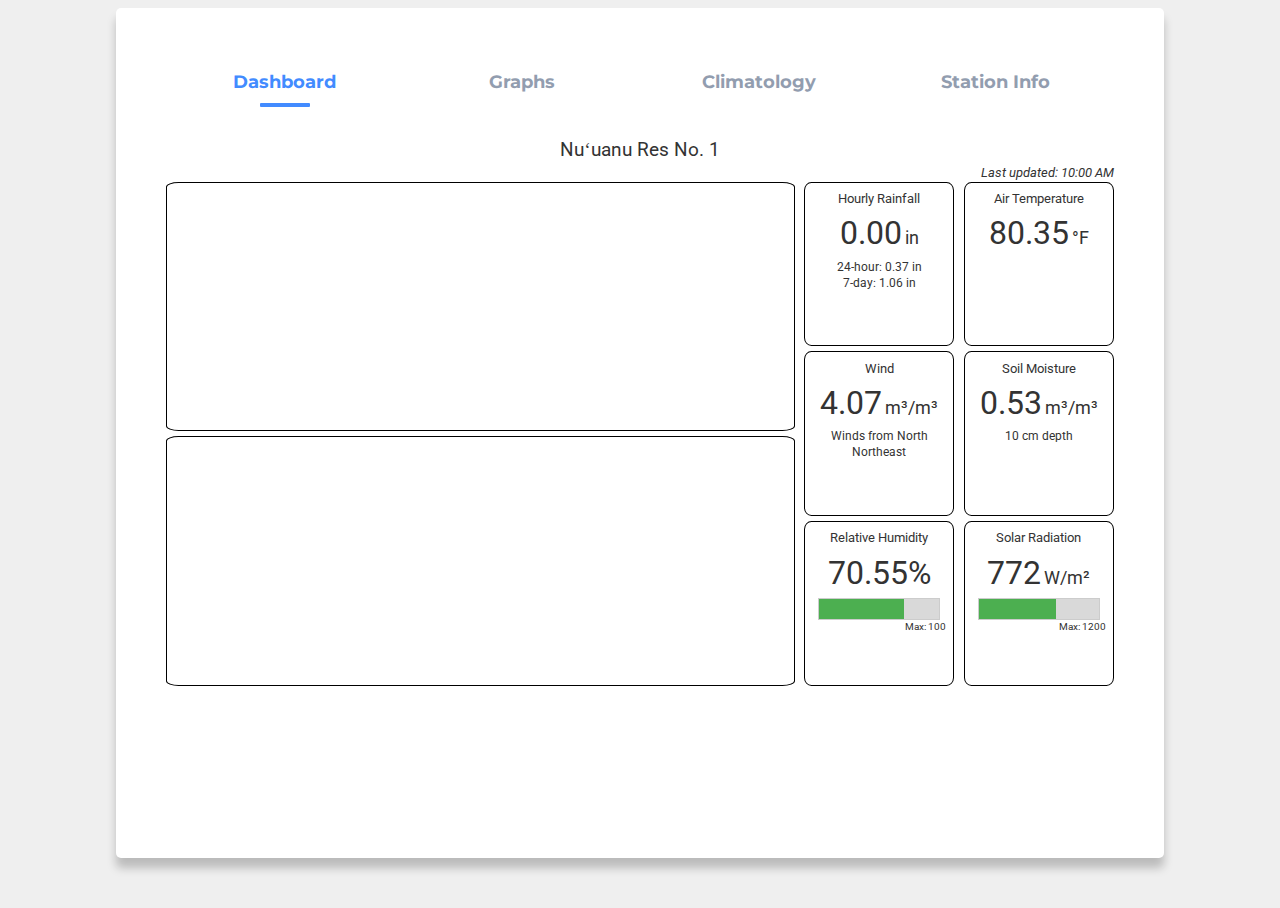
==== station.html @ 0e1d6dc5 "Update 10.18.24" ====
<header>
    <link rel="stylesheet" type="text/css" href="tabs.css">
    <link rel="stylesheet" type="text/css" href="dashboard.css">
    <link rel="stylesheet" type="text/css" href="station_info.css">
    
    <script src="https://code.highcharts.com/highcharts.js"></script>
    <script src="https://code.jquery.com/jquery-3.6.0.min.js"></script>
    <script src="https://cdnjs.cloudflare.com/ajax/libs/PapaParse/5.3.0/papaparse.min.js"></script>
    <link rel="preconnect" href="https://fonts.googleapis.com">
    <link rel="preconnect" href="https://fonts.gstatic.com" crossorigin>
    <link rel="stylesheet" href="https://unpkg.com/leaflet@1.7.1/dist/leaflet.css" />
    <script src="https://unpkg.com/leaflet@1.7.1/dist/leaflet.js"></script>
    
    <link
        href="https://fonts.googleapis.com/css2?family=Roboto:ital,wght@0,100;0,300;0,400;0,500;0,700;0,900;1,100;1,300;1,400;1,500;1,700;1,900&display=swap"
        rel="stylesheet">
</header>

<body>
    <div class="tabs">
        <input type="radio" id="tab1" name="tab-control" checked>
        <input type="radio" id="tab2" name="tab-control">
        <input type="radio" id="tab3" name="tab-control">
        <input type="radio" id="tab4" name="tab-control">
        <ul>
            <li title="Dashboard"><label for="tab1" role="button">
                    <br><span>Dashboard</span></label></li>
            <li title="Graphs"><label for="tab2" role="button">
                    <br><span>Graphs</span></label></li>
            <li title="Climatology"><label for="tab3" role="button">
                    <br><span>Climatology</span></label></li>
            <li title="StationInfo"><label for="tab4" role="button">
                    <br><span>Station Info</span></label></li>
        </ul>

        <div class="slider">
            <div class="indicator"></div>
        </div>
        <div class="content">
            <section>
                <div class="station-name">Nu&#699;uanu Res No. 1</div>
                <p style="text-align: right;font-style: italic;"> Last updated: 10:00 AM</p>
                <div class="parent">
                    <div class="div1">
                        <p class="dashboard-title">Hourly Rainfall</p>
                        <div class="value">
                            <p id="rain1h"></p>&nbsp;
                            <p>in</p>
                        </div>
                        <div class="subvalue">
                            <p>24-hour: </p>&nbsp;
                            <p id="rain24h"></p>&nbsp;
                            <p>in</p>
                        </div>
                        <div class="subvalue">
                            <p>7-day:</p>&nbsp;
                            <p id="rain7d"></p>&nbsp;
                            <p>in</p>
                        </div>
                    </div>
                    <div class="div2">
                        <p class="dashboard-title">Air Temperature</p>
                        <div class="value">
                            <p id="airTemp"></p>&nbsp;
                            <p>&deg;F</p>
                        </div>
                    </div>
                    <div class="div3">
                        <p class="dashboard-title">Wind</p>
                        <div class="value">
                            <p id="wind"></p>&nbsp;
                            <p> m&sup3/m&sup3</p>
                        </div>
                        <div class="subvalue">
                            <p id="windDir" style="text-align: center;"></p>
                        </div>
                        <!-- <div class="value">
                            <p id="wind"></p>&nbsp;
                            <p>mph</p>
                        </div>
                        <div class="subvalue">
                            <div id="windDir"></div>
                        </div> -->
                    </div>
                    <div class="div4">
                        <p class="dashboard-title">Soil Moisture</p>
                        <div class="value">
                            <p id="sm"></p>&nbsp;
                            <p> m&sup3/m&sup3</p>
                        </div>
                        <div class="subvalue">
                            <p>10 cm depth</p>
                        </div>
                    </div>
                    <div class="div5">
                        <p class="dashboard-title">Relative Humidity</p>
                        <div class="value">
                            <p id="humidity"></p>
                        </div>
                        <div class="progress-container">
                            <div class="progress-bar" id="humProgressBar"></div>
                        </div>
                        <p class="progress-bar-max">Max: 100</p>
                    </div>
                    <div class="div6">
                        <p class="dashboard-title">Solar Radiation</p>
                        <div class="value">
                            <p id="rad"></p>&nbsp;
                            <p> W/m&sup2</p>
                        </div>
                        <div class="progress-container">
                            <div class="progress-bar" id="solarProgressBar"></div>
                        </div>
                        <p class="progress-bar-max">Max: 1200</p>
                    </div>
                    <div class="div7">
                        <div id="container24h"></div>
                    </div>
                    <div class="div8">
                        <div id="container7days"></div>
                    </div>
                </div>



            </section>
            <section>
                <label for="timeRange">Time Range:</label>
                <select id="timeRange">
                    <option value="24h">Last 24 Hours</option>
                    <option value="7d">Last 7 Days</option>
                </select>

                <label for="variable">Variable:</label>
                <select id="variable">
                    <option value="temp">Temperature</option>
                    <option value="rf">Rainfall</option>
                    <option value="rf+t">Rainfall + Temperature</option>
                    <option value="rh">Relative Humidity</option>
                    <option value="sm">Soil Moisture</option>
                </select>

                <label for="unit">Unit:</label>
                <select id="unit">
                    <option value="english">English</option>
                    <option value="metric">Metric</option>
                </select>

                <button onclick="updateChart()">Update Chart</button>
                  <div id="container"></div>
  
            </section>
            <section>
                <h2>Climatology</h2>
                <select id="unitDropdown">
                    <option value="english" selected>English</option>
                    <option value="metric">Metric</option>
                </select>
                <div id="climatology"></div>

            </section>
            <section>
                <div class="station-name">Nu&#699;uanu Res No. 1</div>
                <br>
                <div class="container">
                    <div class="left">
                        <div id="map" style="width: 90%; height: 100%; margin-left: auto; margin-right: auto;"></div>
                    </div>
                    <div class="right">
                        <div class="station-parent">
                            <div class="station-div1">
                                <p>Elevation</p>
                                <p>384 ft.</p>
                            </div>
                            <div class="station-div2">
                                <p>Lat/Lon</p>
                                <p>21.33910/-157.83690</p>
                            </div>
                            <div class="station-div3">
                                <p>Start Observation Date</p>
                                <p></p>
                            </div>
                            <div class="station-div4">
                                <p>Station Status</p>
                                <p>Active</p>
                            </div>
                        </div>
                        <img style="width: 70%;display: block;
                        margin-left: auto;
                        margin-right: auto;" src="https://www.hawaii.edu/climate-data-portal/wp-content/uploads/2023/06/Nu%CA%BBuanu-Res.-No.-1-scaled.jpeg">
                    </div>
                </div>
            </section>
        </div>
    </div>
    <script>
        const queryString = window.location.search;

        const urlParams = new URLSearchParams(queryString);

        const id = urlParams.get('id');
    </script>
    
    <script src="dashboard.js"> </script>
    <script src="dashboard-charts.js"></script>
    <script src="graph.js"> </script>
    <script src="climate.js"> </script>
    <script src="station_info_map.js"></script>
    

</body>
---- tabs.css ----
@import "https://fonts.googleapis.com/css?family=Montserrat:400,700|Raleway:300,400";
/* colors */
/* tab setting */
/* breakpoints */
/* selectors relative to radio inputs */
html {
  width: 100%;
  height: 100%;
}

body {
  background: #efefef;
  color: #333;
  font-family: "Roboto";
  font-size: 1vw;
  height: 100%;
}
body h1 {
  text-align: center;
  color: #428bff;
  font-weight: 300;
  padding: 40px 0 20px 0;
  margin: 0;
}

.tabs {
  left: 50%;
  transform: translateX(-50%);
  position: relative;
  background: white;
  padding: 50px;
  padding-bottom: 80px;
  width: 75%;
  height: 80%;
  box-shadow: 0 10px 10px rgba(0, 0, 0, 0.22);
  border-radius: 5px;
  min-width: 240px;
}
.tabs input[name=tab-control] {
  display: none;
}
.tabs .content section h2,
.tabs ul li label {
  font-family: "Montserrat";
  font-weight: bold;
  font-size: 18px;
  color: #428bff;
}
.tabs ul {
  list-style-type: none;
  padding-left: 0;
  display: flex;
  flex-direction: row;
  margin-bottom: 10px;
  justify-content: space-between;
  align-items: flex-end;
  flex-wrap: wrap;
}
.tabs ul li {
  box-sizing: border-box;
  flex: 1;
  width: 25%;
  padding: 0 10px;
  text-align: center;
}
.tabs ul li label {
  transition: all 0.3s ease-in-out;
  color: #929daf;
  padding: 5px auto;
  overflow: hidden;
  text-overflow: ellipsis;
  display: block;
  cursor: pointer;
  transition: all 0.2s ease-in-out;
  white-space: nowrap;
  -webkit-touch-callout: none;
  -webkit-user-select: none;
  -moz-user-select: none;
  -ms-user-select: none;
  user-select: none;
}
.tabs ul li label br {
  display: none;
}
.tabs ul li label svg {
  fill: #929daf;
  height: 1.2em;
  vertical-align: bottom;
  margin-right: 0.2em;
  transition: all 0.2s ease-in-out;
}
.tabs ul li label:hover, .tabs ul li label:focus, .tabs ul li label:active {
  outline: 0;
  color: #bec5cf;
}
.tabs ul li label:hover svg, .tabs ul li label:focus svg, .tabs ul li label:active svg {
  fill: #bec5cf;
}
.tabs .slider {
  position: relative;
  width: 25%;
  transition: all 0.33s cubic-bezier(0.38, 0.8, 0.32, 1.07);
}
.tabs .slider .indicator {
  position: relative;
  width: 50px;
  max-width: 100%;
  margin: 0 auto;
  height: 4px;
  background: #428bff;
  border-radius: 1px;
}
.tabs .content {
  margin-top: 30px;
}
.tabs .content section {
  display: none;
  -webkit-animation-name: content;
          animation-name: content;
  -webkit-animation-direction: normal;
          animation-direction: normal;
  -webkit-animation-duration: 0.3s;
          animation-duration: 0.3s;
  -webkit-animation-timing-function: ease-in-out;
          animation-timing-function: ease-in-out;
  -webkit-animation-iteration-count: 1;
          animation-iteration-count: 1;
  line-height: 1.4;
}
.tabs .content section h2 {
  color: #428bff;
  display: none;
}
.tabs .content section h2::after {
  content: "";
  position: relative;
  display: block;
  width: 30px;
  height: 3px;
  background: #428bff;
  margin-top: 5px;
  left: 1px;
}
.tabs input[name=tab-control]:nth-of-type(1):checked ~ ul > li:nth-child(1) > label {
  cursor: default;
  color: #428bff;
}
.tabs input[name=tab-control]:nth-of-type(1):checked ~ ul > li:nth-child(1) > label svg {
  fill: #428bff;
}
@media (max-width: 600px) {
  .tabs input[name=tab-control]:nth-of-type(1):checked ~ ul > li:nth-child(1) > label {
    background: rgba(0, 0, 0, 0.08);
  }
}
.tabs input[name=tab-control]:nth-of-type(1):checked ~ .slider {
  transform: translateX(0%);
}
.tabs input[name=tab-control]:nth-of-type(1):checked ~ .content > section:nth-child(1) {
  display: block;
}
.tabs input[name=tab-control]:nth-of-type(2):checked ~ ul > li:nth-child(2) > label {
  cursor: default;
  color: #428bff;
}
.tabs input[name=tab-control]:nth-of-type(2):checked ~ ul > li:nth-child(2) > label svg {
  fill: #428bff;
}
@media (max-width: 600px) {
  .tabs input[name=tab-control]:nth-of-type(2):checked ~ ul > li:nth-child(2) > label {
    background: rgba(0, 0, 0, 0.08);
  }
}
.tabs input[name=tab-control]:nth-of-type(2):checked ~ .slider {
  transform: translateX(100%);
}
.tabs input[name=tab-control]:nth-of-type(2):checked ~ .content > section:nth-child(2) {
  display: block;
}
.tabs input[name=tab-control]:nth-of-type(3):checked ~ ul > li:nth-child(3) > label {
  cursor: default;
  color: #428bff;
}
.tabs input[name=tab-control]:nth-of-type(3):checked ~ ul > li:nth-child(3) > label svg {
  fill: #428bff;
}
@media (max-width: 600px) {
  .tabs input[name=tab-control]:nth-of-type(3):checked ~ ul > li:nth-child(3) > label {
    background: rgba(0, 0, 0, 0.08);
  }
}
.tabs input[name=tab-control]:nth-of-type(3):checked ~ .slider {
  transform: translateX(200%);
}
.tabs input[name=tab-control]:nth-of-type(3):checked ~ .content > section:nth-child(3) {
  display: block;
}
.tabs input[name=tab-control]:nth-of-type(4):checked ~ ul > li:nth-child(4) > label {
  cursor: default;
  color: #428bff;
}
.tabs input[name=tab-control]:nth-of-type(4):checked ~ ul > li:nth-child(4) > label svg {
  fill: #428bff;
}
@media (max-width: 600px) {
  .tabs input[name=tab-control]:nth-of-type(4):checked ~ ul > li:nth-child(4) > label {
    background: rgba(0, 0, 0, 0.08);
  }
}
.tabs input[name=tab-control]:nth-of-type(4):checked ~ .slider {
  transform: translateX(300%);
}
.tabs input[name=tab-control]:nth-of-type(4):checked ~ .content > section:nth-child(4) {
  display: block;
}
@-webkit-keyframes content {
  from {
    opacity: 0;
    transform: translateY(5%);
  }
  to {
    opacity: 1;
    transform: translateY(0%);
  }
}
@keyframes content {
  from {
    opacity: 0;
    transform: translateY(5%);
  }
  to {
    opacity: 1;
    transform: translateY(0%);
  }
}
@media (max-width: 1000px) {
  .tabs ul li label {
    white-space: initial;
  }
  .tabs ul li label br {
    display: initial;
  }
  .tabs ul li label svg {
    height: 1.5em;
  }
}
@media (max-width: 600px) {
  .tabs ul li label {
    padding: 5px;
    border-radius: 5px;
  }
  .tabs ul li label span {
    display: none;
  }
  .tabs .slider {
    display: none;
  }
  .tabs .content {
    margin-top: 20px;
  }
  .tabs .content section h2 {
    display: block;
  }
}

p {
    display: block;
    margin-block-start: 0em;
    margin-block-end: 0em;
    margin-inline-start: 0px;
    margin-inline-end: 0px;
    unicode-bidi: isolate;
}

.station-name{
    text-align: center;
    font-size: 1.5em;
}
---- dashboard.css ----
.parent {
    display: grid;
    grid-template-columns: repeat(12, 1fr);
    grid-template-rows: repeat(12, 1fr);
    height: 70%;
    /* Full height */
    width: 100%;

    gap: 1%;
}

.parent div[class^="div"] {
    border: 1px solid black;
    
}

.dashboard-title{
    text-align: center;
}

.value{
    display: flex;
    align-items: baseline;
    justify-content: center;
    margin-top: 7%;
    margin-bottom: 7%;
}

.value p:last-child {
    font-size: 1.4vw;
    line-height: 1; /* Set line height to avoid extra space */
    margin: 0;      /* Remove any default margin */
    vertical-align: bottom; /* Align second p to the bottom */
}

.subvalue{
    display: flex;
    align-items: center; 
    justify-content: center;
    font-size: 0.9em;
}

.value p:first-of-type {
    font-size: 2.5vw;
    line-height: 1;
}

.div1 {
    grid-area: 1 / 9 / 5 / 11;
}

.div2 {
    grid-area: 1 / 11 / 5 / 13;
}

.div3 {
    grid-area: 5 / 9 / 9 / 11;
}

.div4 {
    grid-area: 5 / 11 / 9 / 13;
}

.div5 {
    grid-area: 9 / 9 / 13 / 11;
}

.div6 {
    grid-area: 9 / 11 / 13 / 13;
}

.div7 {
    grid-area: 1 / 1 / 7 / 9;
}

#container24h, #container7days{
    width: 100%;         
    height: 100%;        
}

.div8 {
    grid-area: 7 / 1 / 13 / 9;

}

.div1,
.div2,
.div3,
.div4,
.div5,
.div6 {
    border-radius: 5%;
    padding: 5%;
}

.div7,
.div8 {
    border-radius: 2%;
    padding: 0;
    overflow: hidden;   
}



/* Progress bar */
.progress-box {
    width: 150px;               /* Set width of the box */
    height: 150px;              /* Set height of the box */
    border: 1px solid #ccc;     /* Optional: Border around the box */
    display: flex;              /* Center the progress bar horizontally and vertically */
    justify-content: center;
    align-items: center;
    background-color: #f9f9f9;  /* Optional: Light background color */
}

/* Container for the custom progress bar */
.progress-container {
    width:90%;              /* Set width of the progress bar */
    height: 20px;              /* Set height of the progress bar */
    background-color: #D9D9D9; /* Color of the empty part */
    position: relative;
    border: 1px solid #ccc;    /* Optional: Border around the bar */
    overflow: hidden;
    margin-left: auto;
    margin-right: auto;
}

/* The actual progress fill */
.progress-bar {
    height: 100%;               
    background-color: #4caf50;   
    width: 0%;                  
    transition: width 0.3s ease; 
}

#progressValue {
    font-size: 14px;           
    font-weight: bold;
    margin-top: 10px;
}

.progress-bar-max{
    font-size: 0.8vw;
    text-align: right;
}
---- station_info.css ----
.container {
    display: flex;
    height: 70%;
    /* Full height of the viewport */
}

.left,
.right {
    padding: 20px;
    box-sizing: border-box;
}

.left {
    width: 45%;
}

.right {
    width: 55%;
}

.station-parent {
    display: grid;
    grid-template-columns: repeat(2, 1fr);
    grid-template-rows: repeat(2, 1fr);
    grid-column-gap: 0px;
    grid-row-gap: 0px;
    height: 40%;
}

.station-parent p:first-child{
    font-size: 1.4vw;
    font-weight: 600;
}

.station-parent p:last-child{
    font-size: 1.2vw;
}

.station-parent div{
    text-align: center;
}

.station-div1 {
    grid-area: 1 / 1 / 2 / 2;
}

.station-div2 {
    grid-area: 1 / 2 / 2 / 3;
}

.station-div3 {
    grid-area: 2 / 1 / 3 / 2;
}

.station-div4 {
    grid-area: 2 / 2 / 3 / 3;
}
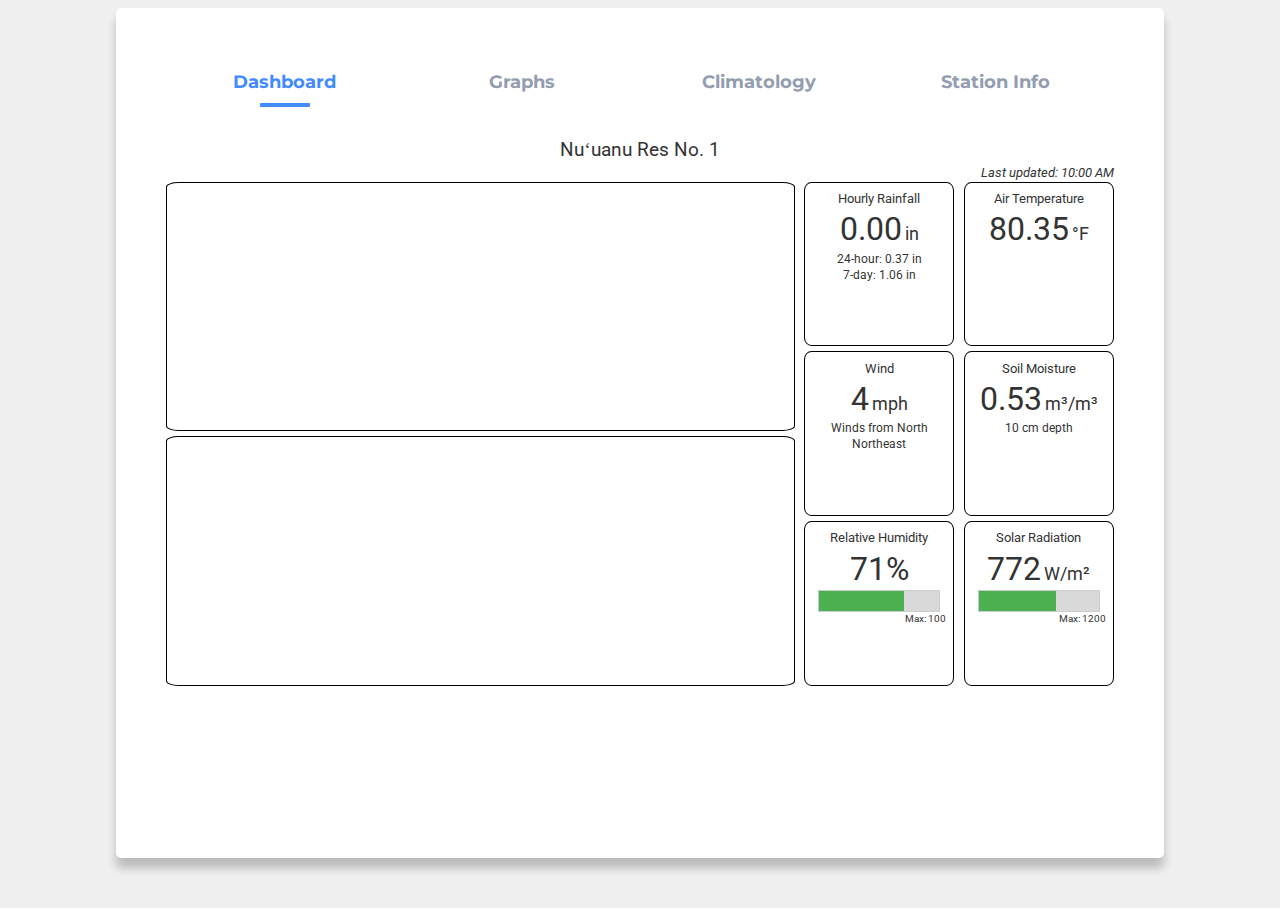
==== commit d5b9c4dc: "Adjusted graphing tab and label formatting" ====
--- a/station.html
+++ b/station.html
@@ -69,7 +69,7 @@
                         <p class="dashboard-title">Wind</p>
                         <div class="value">
                             <p id="wind"></p>&nbsp;
-                            <p> m&sup3/m&sup3</p>
+                            <p> mph</p>
                         </div>
                         <div class="subvalue">
                             <p id="windDir" style="text-align: center;"></p>
@@ -125,37 +125,116 @@
 
             </section>
             <section>
-                <label for="timeRange">Time Range:</label>
-                <select id="timeRange">
-                    <option value="24h">Last 24 Hours</option>
-                    <option value="7d">Last 7 Days</option>
-                </select>
-
-                <label for="variable">Variable:</label>
-                <select id="variable">
-                    <option value="temp">Temperature</option>
-                    <option value="rf">Rainfall</option>
-                    <option value="rf+t">Rainfall + Temperature</option>
-                    <option value="rh">Relative Humidity</option>
-                    <option value="sm">Soil Moisture</option>
-                </select>
-
-                <label for="unit">Unit:</label>
-                <select id="unit">
-                    <option value="english">English</option>
-                    <option value="metric">Metric</option>
-                </select>
-
-                <button onclick="updateChart()">Update Chart</button>
-                  <div id="container"></div>
+                <div class="form-container">
+                    <div class="form-group">
+                        <label for="timeRange">Time Range:</label>
+                        <select id="timeRange">
+                            <option value="24h">Last 24 Hours</option>
+                            <option value="7d">Last 7 Days</option>
+                        </select>
+                    </div>
+
+                    <div class="form-group">
+                        <label for="variable">Variable:</label>
+                        <select id="variable">
+                            <option value="temp">Temperature</option>
+                            <option value="rf">Rainfall</option>
+                            <option value="rf+t">Rainfall + Temperature</option>
+                            <option value="rh">Relative Humidity</option>
+                            <option value="sm">Soil Moisture</option>
+                        </select>
+                    </div>
+
+                    <div class="form-group">
+                        <label for="unit">Unit:</label>
+                        <select id="unit">
+                            <option value="english">English</option>
+                            <option value="metric">Metric</option>
+                        </select>
+                    </div>
+
+                    <!-- Button to the right -->
+                    <div class="form-group">
+                        <button onclick="updateChart()">Update Chart</button>
+                    </div>
+                </div>
+                <div id="container"></div>
+
+                <style>
+                    .form-container {
+                        display: flex;
+                        gap: 1.5rem;
+                        align-items: flex-end;
+                        justify-content: space-between;
+                        width: 50%
+                    }
+
+                    .form-group {
+                        display: flex;
+                        flex-direction: column;
+                        min-width: 150px;
+                    }
+
+                    .form-group label {
+                        font-weight: 500;
+                        color: #333;
+                        font-size: 0.8vw;
+                    }
+
+                    .form-group select {
+                        padding: 2px;
+                        border: 1px solid #ccc;
+                        font-size: 0.8vw;
+                        background-color: #F8F8F8;
+                        color: #333;
+                        transition: all 0.3s ease;
+                    }
+
+                    .form-group select:hover, .form-group select:focus {
+                        background-color: #fff;
+                        box-shadow: 0 0 5px rgba(0, 123, 255, 0.2);
+                        outline: none;
+                    }
+
+                    .form-group button {
+                        padding: 2px 16px;
+                        font-size: 0.8vw;
+                        border: 1px solid 	#ccc;
+                        cursor: pointer;
+                        transition: background-color 0.3s ease;
+                        background-color: #F8F8F8;
+                    }
+
+                    .form-group button:hover {
+                        background-color: #DCDCDC;
+                    }
+
+                    /* Responsive adjustments */
+                    @media (max-width: 768px) {
+                        .form-container {
+                            flex-direction: column;
+                            align-items: flex-start;
+                        }
+
+                        .form-group {
+                            width: 100%;
+                        }
+                    }
+                </style>
+
+                
+                  
   
             </section>
             <section>
                 <h2>Climatology</h2>
-                <select id="unitDropdown">
-                    <option value="english" selected>English</option>
-                    <option value="metric">Metric</option>
-                </select>
+                <div class="form-group">
+                    <label for="unit">Unit:</label>
+                    <select id="unitDropdown" style="width: 10%">
+                        <option value="english" selected>English</option>
+                        <option value="metric">Metric</option>
+                    </select>
+                </div>
                 <div id="climatology"></div>
 
             </section>
--- a/dashboard.css
+++ b/dashboard.css
@@ -22,8 +22,8 @@
     display: flex;
     align-items: baseline;
     justify-content: center;
-    margin-top: 7%;
-    margin-bottom: 7%;
+    margin-top: 4%;
+    margin-bottom: 4%;
 }
 
 .value p:last-child {
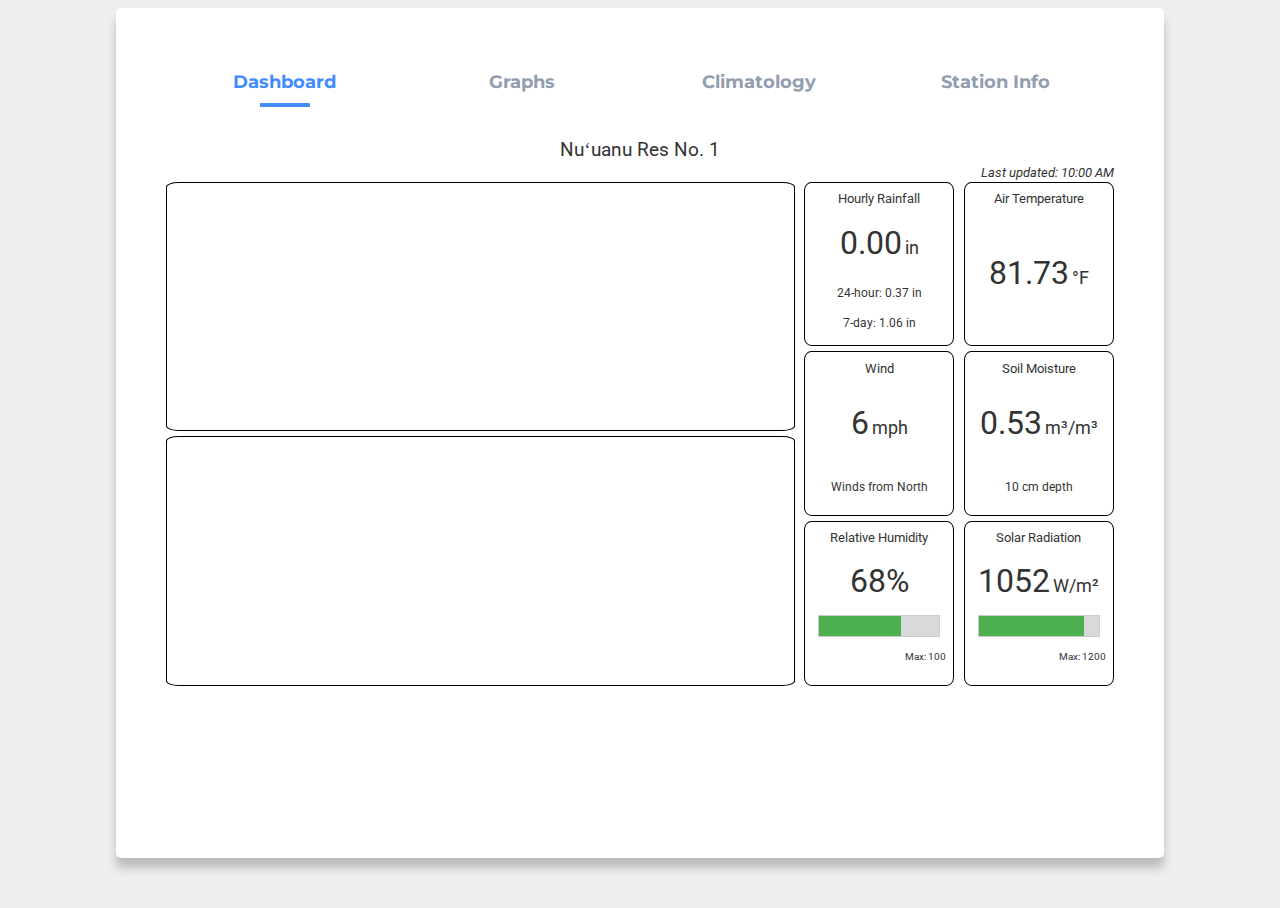
==== commit aaa29d4e: "Adjusted data and graphs" ====
--- a/station.html
+++ b/station.html
@@ -82,7 +82,7 @@
                             <div id="windDir"></div>
                         </div> -->
                     </div>
-                    <div class="div4">
+                    <div class="div4" >
                         <p class="dashboard-title">Soil Moisture</p>
                         <div class="value">
                             <p id="sm"></p>&nbsp;
--- a/dashboard.css
+++ b/dashboard.css
@@ -91,6 +91,7 @@
 .div6 {
     border-radius: 5%;
     padding: 5%;
+    display: grid;
 }
 
 .div7,
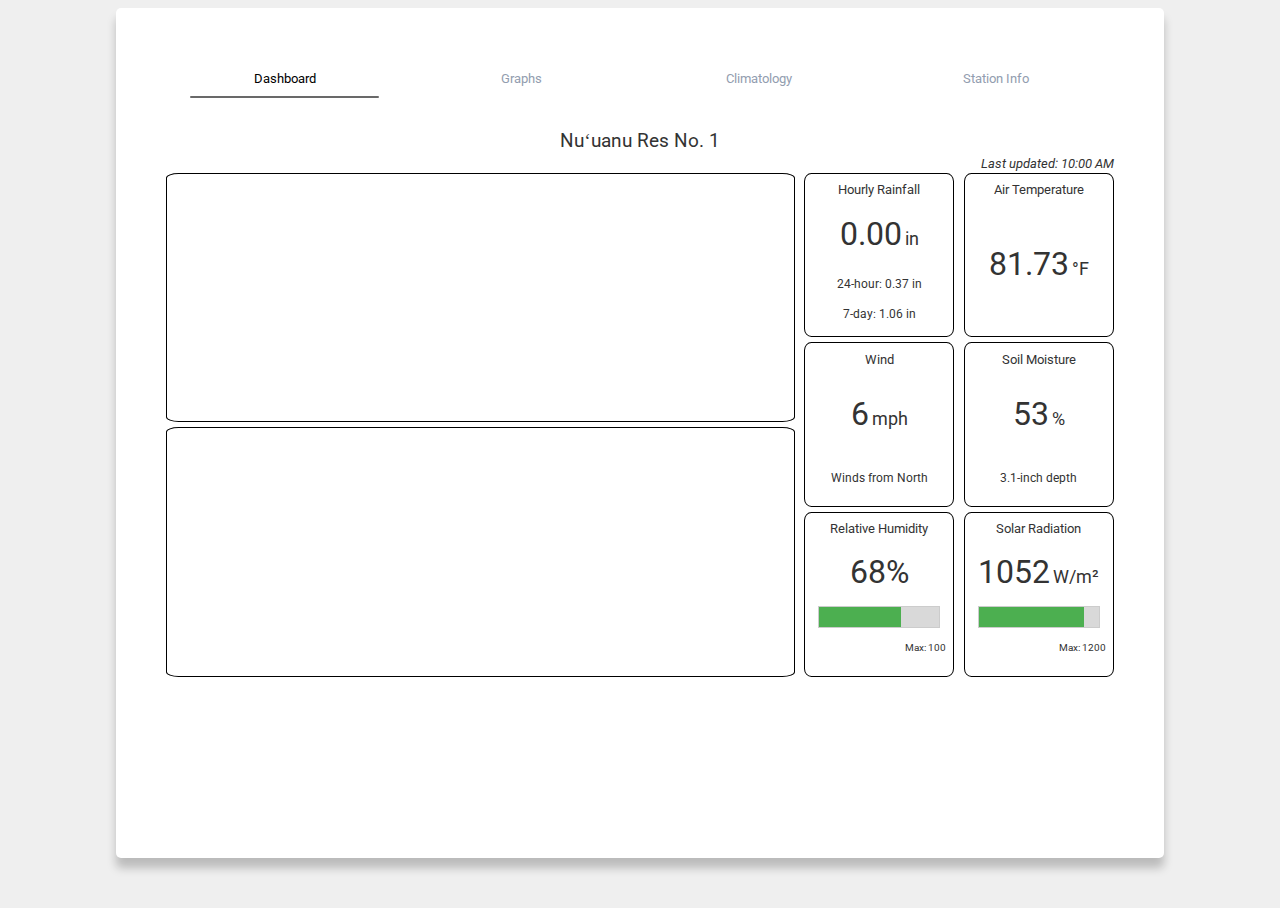
==== commit e735aaa0: "Update 10.22.24" ====
--- a/station.html
+++ b/station.html
@@ -2,7 +2,7 @@
     <link rel="stylesheet" type="text/css" href="tabs.css">
     <link rel="stylesheet" type="text/css" href="dashboard.css">
     <link rel="stylesheet" type="text/css" href="station_info.css">
-    
+
     <script src="https://code.highcharts.com/highcharts.js"></script>
     <script src="https://code.jquery.com/jquery-3.6.0.min.js"></script>
     <script src="https://cdnjs.cloudflare.com/ajax/libs/PapaParse/5.3.0/papaparse.min.js"></script>
@@ -10,7 +10,7 @@
     <link rel="preconnect" href="https://fonts.gstatic.com" crossorigin>
     <link rel="stylesheet" href="https://unpkg.com/leaflet@1.7.1/dist/leaflet.css" />
     <script src="https://unpkg.com/leaflet@1.7.1/dist/leaflet.js"></script>
-    
+
     <link
         href="https://fonts.googleapis.com/css2?family=Roboto:ital,wght@0,100;0,300;0,400;0,500;0,700;0,900;1,100;1,300;1,400;1,500;1,700;1,900&display=swap"
         rel="stylesheet">
@@ -82,14 +82,14 @@
                             <div id="windDir"></div>
                         </div> -->
                     </div>
-                    <div class="div4" >
+                    <div class="div4">
                         <p class="dashboard-title">Soil Moisture</p>
                         <div class="value">
                             <p id="sm"></p>&nbsp;
-                            <p> m&sup3/m&sup3</p>
-                        </div>
-                        <div class="subvalue">
-                            <p>10 cm depth</p>
+                            <p>%</p>
+                        </div>
+                        <div class="subvalue">
+                            <p>3.1-inch depth</p>
                         </div>
                     </div>
                     <div class="div5">
@@ -139,9 +139,10 @@
                         <select id="variable">
                             <option value="temp">Temperature</option>
                             <option value="rf">Rainfall</option>
-                            <option value="rf+t">Rainfall + Temperature</option>
                             <option value="rh">Relative Humidity</option>
                             <option value="sm">Soil Moisture</option>
+                            <option value="rf+t">Rainfall + Temperature</option>
+                            <option value="rf+sm">Rainfall + Soil Moisture</option>
                         </select>
                     </div>
 
@@ -157,7 +158,7 @@
                     <div class="form-group">
                         <button onclick="updateChart()">Update Chart</button>
                     </div>
-                </div>
+                </div><br>
                 <div id="container"></div>
 
                 <style>
@@ -178,7 +179,7 @@
                     .form-group label {
                         font-weight: 500;
                         color: #333;
-                        font-size: 0.8vw;
+                        font-size: 1vw;
                     }
 
                     .form-group select {
@@ -190,7 +191,8 @@
                         transition: all 0.3s ease;
                     }
 
-                    .form-group select:hover, .form-group select:focus {
+                    .form-group select:hover,
+                    .form-group select:focus {
                         background-color: #fff;
                         box-shadow: 0 0 5px rgba(0, 123, 255, 0.2);
                         outline: none;
@@ -198,8 +200,8 @@
 
                     .form-group button {
                         padding: 2px 16px;
-                        font-size: 0.8vw;
-                        border: 1px solid 	#ccc;
+                        font-size: 1vw;
+                        border: 1px solid #ccc;
                         cursor: pointer;
                         transition: background-color 0.3s ease;
                         background-color: #F8F8F8;
@@ -222,9 +224,9 @@
                     }
                 </style>
 
-                
-                  
-  
+
+
+
             </section>
             <section>
                 <h2>Climatology</h2>
@@ -257,7 +259,7 @@
                             </div>
                             <div class="station-div3">
                                 <p>Start Observation Date</p>
-                                <p></p>
+                                <p>January 1, 2024</p>
                             </div>
                             <div class="station-div4">
                                 <p>Station Status</p>
@@ -266,7 +268,8 @@
                         </div>
                         <img style="width: 70%;display: block;
                         margin-left: auto;
-                        margin-right: auto;" src="https://www.hawaii.edu/climate-data-portal/wp-content/uploads/2023/06/Nu%CA%BBuanu-Res.-No.-1-scaled.jpeg">
+                        margin-right: auto;"
+                            src="https://www.hawaii.edu/climate-data-portal/wp-content/uploads/2023/06/Nu%CA%BBuanu-Res.-No.-1-scaled.jpeg">
                     </div>
                 </div>
             </section>
@@ -279,12 +282,12 @@
 
         const id = urlParams.get('id');
     </script>
-    
+
     <script src="dashboard.js"> </script>
     <script src="dashboard-charts.js"></script>
     <script src="graph.js"> </script>
     <script src="climate.js"> </script>
     <script src="station_info_map.js"></script>
-    
+
 
 </body>--- a/tabs.css
+++ b/tabs.css
@@ -1,4 +1,4 @@
-@import "https://fonts.googleapis.com/css?family=Montserrat:400,700|Raleway:300,400";
+/* @import "https://fonts.googleapis.com/css?family=Montserrat:400,700|Raleway:300,400"; */
 /* colors */
 /* tab setting */
 /* breakpoints */
@@ -41,10 +41,10 @@
 }
 .tabs .content section h2,
 .tabs ul li label {
-  font-family: "Montserrat";
-  font-weight: bold;
-  font-size: 18px;
-  color: #428bff;
+  /* font-family: "Montserrat"; */
+  /* font-weight: bold; */
+  font-size: 1vw;
+  /* color: #428bff; */
 }
 .tabs ul {
   list-style-type: none;
@@ -103,11 +103,11 @@
 }
 .tabs .slider .indicator {
   position: relative;
-  width: 50px;
+  width: 80%;
   max-width: 100%;
   margin: 0 auto;
-  height: 4px;
-  background: #428bff;
+  height: 2px;
+  background: #696969;
   border-radius: 1px;
 }
 .tabs .content {
@@ -128,7 +128,6 @@
   line-height: 1.4;
 }
 .tabs .content section h2 {
-  color: #428bff;
   display: none;
 }
 .tabs .content section h2::after {
@@ -137,13 +136,13 @@
   display: block;
   width: 30px;
   height: 3px;
-  background: #428bff;
+  /* background: #428bff; */
   margin-top: 5px;
   left: 1px;
 }
 .tabs input[name=tab-control]:nth-of-type(1):checked ~ ul > li:nth-child(1) > label {
   cursor: default;
-  color: #428bff;
+  color: 	#000000;
 }
 .tabs input[name=tab-control]:nth-of-type(1):checked ~ ul > li:nth-child(1) > label svg {
   fill: #428bff;
@@ -161,7 +160,7 @@
 }
 .tabs input[name=tab-control]:nth-of-type(2):checked ~ ul > li:nth-child(2) > label {
   cursor: default;
-  color: #428bff;
+  color: 	#000000;
 }
 .tabs input[name=tab-control]:nth-of-type(2):checked ~ ul > li:nth-child(2) > label svg {
   fill: #428bff;
@@ -179,7 +178,7 @@
 }
 .tabs input[name=tab-control]:nth-of-type(3):checked ~ ul > li:nth-child(3) > label {
   cursor: default;
-  color: #428bff;
+  color: 	#000000;
 }
 .tabs input[name=tab-control]:nth-of-type(3):checked ~ ul > li:nth-child(3) > label svg {
   fill: #428bff;
@@ -197,7 +196,7 @@
 }
 .tabs input[name=tab-control]:nth-of-type(4):checked ~ ul > li:nth-child(4) > label {
   cursor: default;
-  color: #428bff;
+  color: 	#000000;
 }
 .tabs input[name=tab-control]:nth-of-type(4):checked ~ ul > li:nth-child(4) > label svg {
   fill: #428bff;
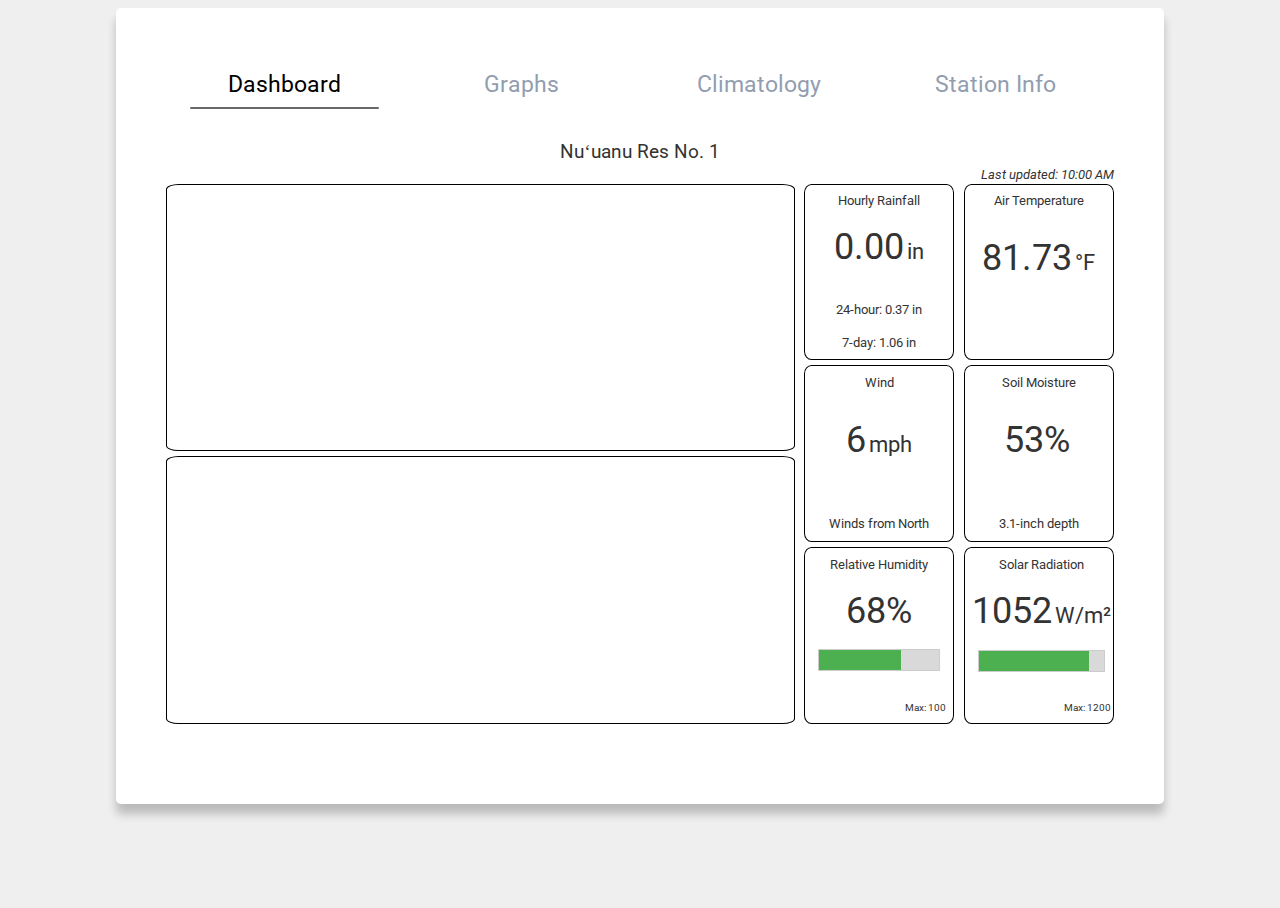
==== commit 50902e73: "Update 10.23.24" ====
--- a/station.html
+++ b/station.html
@@ -1,9 +1,14 @@
 <header>
     <link rel="stylesheet" type="text/css" href="tabs.css">
     <link rel="stylesheet" type="text/css" href="dashboard.css">
+    <link rel="stylesheet" type="text/css" href="graphs.css">
     <link rel="stylesheet" type="text/css" href="station_info.css">
 
     <script src="https://code.highcharts.com/highcharts.js"></script>
+    <script src="https://code.highcharts.com/modules/exporting.js"></script>
+    <script src="https://code.highcharts.com/modules/export-data.js"></script>
+    <script src="https://code.highcharts.com/modules/offline-exporting.js"></script>
+
     <script src="https://code.jquery.com/jquery-3.6.0.min.js"></script>
     <script src="https://cdnjs.cloudflare.com/ajax/libs/PapaParse/5.3.0/papaparse.min.js"></script>
     <link rel="preconnect" href="https://fonts.googleapis.com">
@@ -17,12 +22,12 @@
 </header>
 
 <body>
-    <div class="tabs">
+    <div class="site-tabs" >
         <input type="radio" id="tab1" name="tab-control" checked>
         <input type="radio" id="tab2" name="tab-control">
         <input type="radio" id="tab3" name="tab-control">
         <input type="radio" id="tab4" name="tab-control">
-        <ul>
+        <ul class="site-menu">
             <li title="Dashboard"><label for="tab1" role="button">
                     <br><span>Dashboard</span></label></li>
             <li title="Graphs"><label for="tab2" role="button">
@@ -31,28 +36,29 @@
                     <br><span>Climatology</span></label></li>
             <li title="StationInfo"><label for="tab4" role="button">
                     <br><span>Station Info</span></label></li>
-        </ul>
+            </ul>
 
         <div class="slider">
             <div class="indicator"></div>
+            
         </div>
-        <div class="content">
+        <div class="content" >
             <section>
                 <div class="station-name">Nu&#699;uanu Res No. 1</div>
                 <p style="text-align: right;font-style: italic;"> Last updated: 10:00 AM</p>
-                <div class="parent">
+                <div class="parent" >
                     <div class="div1">
                         <p class="dashboard-title">Hourly Rainfall</p>
                         <div class="value">
                             <p id="rain1h"></p>&nbsp;
                             <p>in</p>
                         </div>
-                        <div class="subvalue">
+                        <div class="center subvalue">
                             <p>24-hour: </p>&nbsp;
                             <p id="rain24h"></p>&nbsp;
                             <p>in</p>
                         </div>
-                        <div class="subvalue">
+                        <div class="center subvalue">
                             <p>7-day:</p>&nbsp;
                             <p id="rain7d"></p>&nbsp;
                             <p>in</p>
@@ -64,6 +70,10 @@
                             <p id="airTemp"></p>&nbsp;
                             <p>&deg;F</p>
                         </div>
+                        <div class="subvalue">
+                            <p>&nbsp;&nbsp;</p>
+                            <p>&nbsp;&nbsp;</p>
+                        </div>
                     </div>
                     <div class="div3">
                         <p class="dashboard-title">Wind</p>
@@ -71,8 +81,8 @@
                             <p id="wind"></p>&nbsp;
                             <p> mph</p>
                         </div>
-                        <div class="subvalue">
-                            <p id="windDir" style="text-align: center;"></p>
+                        <div class="subvalue center">
+                            <p id="windDir"></p>
                         </div>
                         <!-- <div class="value">
                             <p id="wind"></p>&nbsp;
@@ -86,9 +96,8 @@
                         <p class="dashboard-title">Soil Moisture</p>
                         <div class="value">
                             <p id="sm"></p>&nbsp;
-                            <p>%</p>
-                        </div>
-                        <div class="subvalue">
+                        </div>
+                        <div class="center subvalue">
                             <p>3.1-inch depth</p>
                         </div>
                     </div>
@@ -125,6 +134,7 @@
 
             </section>
             <section>
+                <div  style="">
                 <div class="form-container">
                     <div class="form-group">
                         <label for="timeRange">Time Range:</label>
@@ -160,6 +170,7 @@
                     </div>
                 </div><br>
                 <div id="container"></div>
+                </div>
 
                 <style>
                     .form-container {
@@ -179,13 +190,13 @@
                     .form-group label {
                         font-weight: 500;
                         color: #333;
-                        font-size: 1vw;
+                        font-size: 2vh;
                     }
 
                     .form-group select {
                         padding: 2px;
                         border: 1px solid #ccc;
-                        font-size: 0.8vw;
+                        font-size: 2vh;
                         background-color: #F8F8F8;
                         color: #333;
                         transition: all 0.3s ease;
@@ -211,7 +222,6 @@
                         background-color: #DCDCDC;
                     }
 
-                    /* Responsive adjustments */
                     @media (max-width: 768px) {
                         .form-container {
                             flex-direction: column;
@@ -245,7 +255,7 @@
                 <br>
                 <div class="container">
                     <div class="left">
-                        <div id="map" style="width: 90%; height: 100%; margin-left: auto; margin-right: auto;"></div>
+                        <div id="map" style="width: 90%; height: 70%; margin-left: auto; margin-right: auto;"></div>
                     </div>
                     <div class="right">
                         <div class="station-parent">
--- a/tabs.css
+++ b/tabs.css
@@ -23,30 +23,31 @@
   margin: 0;
 }
 
-.tabs {
+.site-tabs {
   left: 50%;
   transform: translateX(-50%);
   position: relative;
   background: white;
+  /* background-color: #eff4f5; */
   padding: 50px;
   padding-bottom: 80px;
   width: 75%;
-  height: 80%;
+  /* height: 80%; */
   box-shadow: 0 10px 10px rgba(0, 0, 0, 0.22);
   border-radius: 5px;
   min-width: 240px;
 }
-.tabs input[name=tab-control] {
-  display: none;
-}
-.tabs .content section h2,
-.tabs ul li label {
+.site-tabs input[name=tab-control] {
+  display: none;
+}
+.site-tabs .content section h2,
+.site-menu li label {
   /* font-family: "Montserrat"; */
   /* font-weight: bold; */
-  font-size: 1vw;
+  font-size: 2.5vh;
   /* color: #428bff; */
 }
-.tabs ul {
+.site-menu {
   list-style-type: none;
   padding-left: 0;
   display: flex;
@@ -56,14 +57,14 @@
   align-items: flex-end;
   flex-wrap: wrap;
 }
-.tabs ul li {
+.site-menu li {
   box-sizing: border-box;
   flex: 1;
   width: 25%;
   padding: 0 10px;
   text-align: center;
 }
-.tabs ul li label {
+.site-menu li label {
   transition: all 0.3s ease-in-out;
   color: #929daf;
   padding: 5px auto;
@@ -79,29 +80,29 @@
   -ms-user-select: none;
   user-select: none;
 }
-.tabs ul li label br {
-  display: none;
-}
-.tabs ul li label svg {
+.site-menu li label br {
+  display: none;
+}
+.site-menu li label svg {
   fill: #929daf;
   height: 1.2em;
   vertical-align: bottom;
   margin-right: 0.2em;
   transition: all 0.2s ease-in-out;
 }
-.tabs ul li label:hover, .tabs ul li label:focus, .tabs ul li label:active {
+.site-menu li label:hover, .site-menu li label:focus, .site-menu li label:active {
   outline: 0;
   color: #bec5cf;
 }
-.tabs ul li label:hover svg, .tabs ul li label:focus svg, .tabs ul li label:active svg {
+.site-menu li label:hover svg, .site-menu li label:focus svg, .site-menu li label:active svg {
   fill: #bec5cf;
 }
-.tabs .slider {
+.site-tabs .slider {
   position: relative;
   width: 25%;
   transition: all 0.33s cubic-bezier(0.38, 0.8, 0.32, 1.07);
 }
-.tabs .slider .indicator {
+.site-tabs .slider .indicator {
   position: relative;
   width: 80%;
   max-width: 100%;
@@ -110,10 +111,10 @@
   background: #696969;
   border-radius: 1px;
 }
-.tabs .content {
+.site-tabs .content {
   margin-top: 30px;
 }
-.tabs .content section {
+.site-tabs .content section {
   display: none;
   -webkit-animation-name: content;
           animation-name: content;
@@ -127,10 +128,10 @@
           animation-iteration-count: 1;
   line-height: 1.4;
 }
-.tabs .content section h2 {
-  display: none;
-}
-.tabs .content section h2::after {
+.site-tabs .content section h2 {
+  display: none;
+}
+.site-tabs .content section h2::after {
   content: "";
   position: relative;
   display: block;
@@ -140,76 +141,76 @@
   margin-top: 5px;
   left: 1px;
 }
-.tabs input[name=tab-control]:nth-of-type(1):checked ~ ul > li:nth-child(1) > label {
-  cursor: default;
-  color: 	#000000;
-}
-.tabs input[name=tab-control]:nth-of-type(1):checked ~ ul > li:nth-child(1) > label svg {
-  fill: #428bff;
-}
-@media (max-width: 600px) {
-  .tabs input[name=tab-control]:nth-of-type(1):checked ~ ul > li:nth-child(1) > label {
-    background: rgba(0, 0, 0, 0.08);
-  }
-}
-.tabs input[name=tab-control]:nth-of-type(1):checked ~ .slider {
+.site-tabs input[name=tab-control]:nth-of-type(1):checked ~ ul > li:nth-child(1) > label {
+  cursor: default;
+  color: 	#000000;
+}
+.site-tabs input[name=tab-control]:nth-of-type(1):checked ~ ul > li:nth-child(1) > label svg {
+  fill: #428bff;
+}
+@media (max-width: 600px) {
+  .site-tabs input[name=tab-control]:nth-of-type(1):checked ~ ul > li:nth-child(1) > label {
+    background: rgba(0, 0, 0, 0.08);
+  }
+}
+.site-tabs input[name=tab-control]:nth-of-type(1):checked ~ .slider {
   transform: translateX(0%);
 }
-.tabs input[name=tab-control]:nth-of-type(1):checked ~ .content > section:nth-child(1) {
-  display: block;
-}
-.tabs input[name=tab-control]:nth-of-type(2):checked ~ ul > li:nth-child(2) > label {
-  cursor: default;
-  color: 	#000000;
-}
-.tabs input[name=tab-control]:nth-of-type(2):checked ~ ul > li:nth-child(2) > label svg {
-  fill: #428bff;
-}
-@media (max-width: 600px) {
-  .tabs input[name=tab-control]:nth-of-type(2):checked ~ ul > li:nth-child(2) > label {
-    background: rgba(0, 0, 0, 0.08);
-  }
-}
-.tabs input[name=tab-control]:nth-of-type(2):checked ~ .slider {
+.site-tabs input[name=tab-control]:nth-of-type(1):checked ~ .content > section:nth-child(1) {
+  display: block;
+}
+.site-tabs input[name=tab-control]:nth-of-type(2):checked ~ ul > li:nth-child(2) > label {
+  cursor: default;
+  color: 	#000000;
+}
+.site-tabs input[name=tab-control]:nth-of-type(2):checked ~ ul > li:nth-child(2) > label svg {
+  fill: #428bff;
+}
+@media (max-width: 600px) {
+  .site-tabs input[name=tab-control]:nth-of-type(2):checked ~ ul > li:nth-child(2) > label {
+    background: rgba(0, 0, 0, 0.08);
+  }
+}
+.site-tabs input[name=tab-control]:nth-of-type(2):checked ~ .slider {
   transform: translateX(100%);
 }
-.tabs input[name=tab-control]:nth-of-type(2):checked ~ .content > section:nth-child(2) {
-  display: block;
-}
-.tabs input[name=tab-control]:nth-of-type(3):checked ~ ul > li:nth-child(3) > label {
-  cursor: default;
-  color: 	#000000;
-}
-.tabs input[name=tab-control]:nth-of-type(3):checked ~ ul > li:nth-child(3) > label svg {
-  fill: #428bff;
-}
-@media (max-width: 600px) {
-  .tabs input[name=tab-control]:nth-of-type(3):checked ~ ul > li:nth-child(3) > label {
-    background: rgba(0, 0, 0, 0.08);
-  }
-}
-.tabs input[name=tab-control]:nth-of-type(3):checked ~ .slider {
+.site-tabs input[name=tab-control]:nth-of-type(2):checked ~ .content > section:nth-child(2) {
+  display: block;
+}
+.site-tabs input[name=tab-control]:nth-of-type(3):checked ~ ul > li:nth-child(3) > label {
+  cursor: default;
+  color: 	#000000;
+}
+.site-tabs input[name=tab-control]:nth-of-type(3):checked ~ ul > li:nth-child(3) > label svg {
+  fill: #428bff;
+}
+@media (max-width: 600px) {
+  .site-tabs input[name=tab-control]:nth-of-type(3):checked ~ ul > li:nth-child(3) > label {
+    background: rgba(0, 0, 0, 0.08);
+  }
+}
+.site-tabs input[name=tab-control]:nth-of-type(3):checked ~ .slider {
   transform: translateX(200%);
 }
-.tabs input[name=tab-control]:nth-of-type(3):checked ~ .content > section:nth-child(3) {
-  display: block;
-}
-.tabs input[name=tab-control]:nth-of-type(4):checked ~ ul > li:nth-child(4) > label {
-  cursor: default;
-  color: 	#000000;
-}
-.tabs input[name=tab-control]:nth-of-type(4):checked ~ ul > li:nth-child(4) > label svg {
-  fill: #428bff;
-}
-@media (max-width: 600px) {
-  .tabs input[name=tab-control]:nth-of-type(4):checked ~ ul > li:nth-child(4) > label {
-    background: rgba(0, 0, 0, 0.08);
-  }
-}
-.tabs input[name=tab-control]:nth-of-type(4):checked ~ .slider {
+.site-tabs input[name=tab-control]:nth-of-type(3):checked ~ .content > section:nth-child(3) {
+  display: block;
+}
+.site-tabs input[name=tab-control]:nth-of-type(4):checked ~ ul > li:nth-child(4) > label {
+  cursor: default;
+  color: 	#000000;
+}
+.site-tabs input[name=tab-control]:nth-of-type(4):checked ~ ul > li:nth-child(4) > label svg {
+  fill: #428bff;
+}
+@media (max-width: 600px) {
+  .site-tabs input[name=tab-control]:nth-of-type(4):checked ~ ul > li:nth-child(4) > label {
+    background: rgba(0, 0, 0, 0.08);
+  }
+}
+.site-tabs input[name=tab-control]:nth-of-type(4):checked ~ .slider {
   transform: translateX(300%);
 }
-.tabs input[name=tab-control]:nth-of-type(4):checked ~ .content > section:nth-child(4) {
+.site-tabs input[name=tab-control]:nth-of-type(4):checked ~ .content > section:nth-child(4) {
   display: block;
 }
 @-webkit-keyframes content {
@@ -233,31 +234,31 @@
   }
 }
 @media (max-width: 1000px) {
-  .tabs ul li label {
+  .site-menu li label {
     white-space: initial;
   }
-  .tabs ul li label br {
+  .site-menu li label br {
     display: initial;
   }
-  .tabs ul li label svg {
+  .site-menu li label svg {
     height: 1.5em;
   }
 }
 @media (max-width: 600px) {
-  .tabs ul li label {
+  .site-menu li label {
     padding: 5px;
     border-radius: 5px;
   }
-  .tabs ul li label span {
+  .site-menu li label span {
     display: none;
   }
-  .tabs .slider {
+  .site-tabs .slider {
     display: none;
   }
-  .tabs .content {
+  .site-tabs .content {
     margin-top: 20px;
   }
-  .tabs .content section h2 {
+  .site-tabs .content section h2 {
     display: block;
   }
 }
--- a/dashboard.css
+++ b/dashboard.css
@@ -2,7 +2,7 @@
     display: grid;
     grid-template-columns: repeat(12, 1fr);
     grid-template-rows: repeat(12, 1fr);
-    height: 70%;
+    height: 60%;
     /* Full height */
     width: 100%;
 
@@ -10,8 +10,9 @@
 }
 
 .parent div[class^="div"] {
-    border: 1px solid black;
-    
+    border: 0.1px solid black;
+    /* box-shadow: 3px 3px 3px -3px rgba(0, 0, 0, 0.25); */
+    background-color: white;
 }
 
 .dashboard-title{
@@ -27,7 +28,7 @@
 }
 
 .value p:last-child {
-    font-size: 1.4vw;
+    font-size: 1.7vw;
     line-height: 1; /* Set line height to avoid extra space */
     margin: 0;      /* Remove any default margin */
     vertical-align: bottom; /* Align second p to the bottom */
@@ -35,13 +36,16 @@
 
 .subvalue{
     display: flex;
-    align-items: center; 
+    align-items: flex-end; 
+    font-size: 1em;
+}
+
+.center{
     justify-content: center;
-    font-size: 0.9em;
 }
 
 .value p:first-of-type {
-    font-size: 2.5vw;
+    font-size: 2.8vw;
     line-height: 1;
 }
 
@@ -143,4 +147,7 @@
 .progress-bar-max{
     font-size: 0.8vw;
     text-align: right;
-}+    display: flex;
+    align-items: flex-end; 
+    justify-content: flex-end;
+}
--- a/graphs.css
+++ b/graphs.css
@@ -0,0 +1,24 @@
+.highcharts-data-table table {
+    border-collapse: collapse;
+    border-spacing: 0;
+    background: white;
+    min-width: 50%;
+    margin: 10px auto;
+    font-family: sans-serif;
+    font-size: 0.9em;
+}
+.highcharts-data-table td, .highcharts-data-table th, .highcharts-data-table caption {
+    border: 1px solid silver;
+    padding: 0.5em;
+}
+.highcharts-data-table tr:nth-child(even), .highcharts-data-table thead tr {
+    background: #f8f8f8;
+}
+.highcharts-data-table tr:hover {
+    background: #eff;
+}
+.highcharts-data-table caption {
+    border-bottom: none;
+    font-size: 1.1em;
+    font-weight: bold;
+}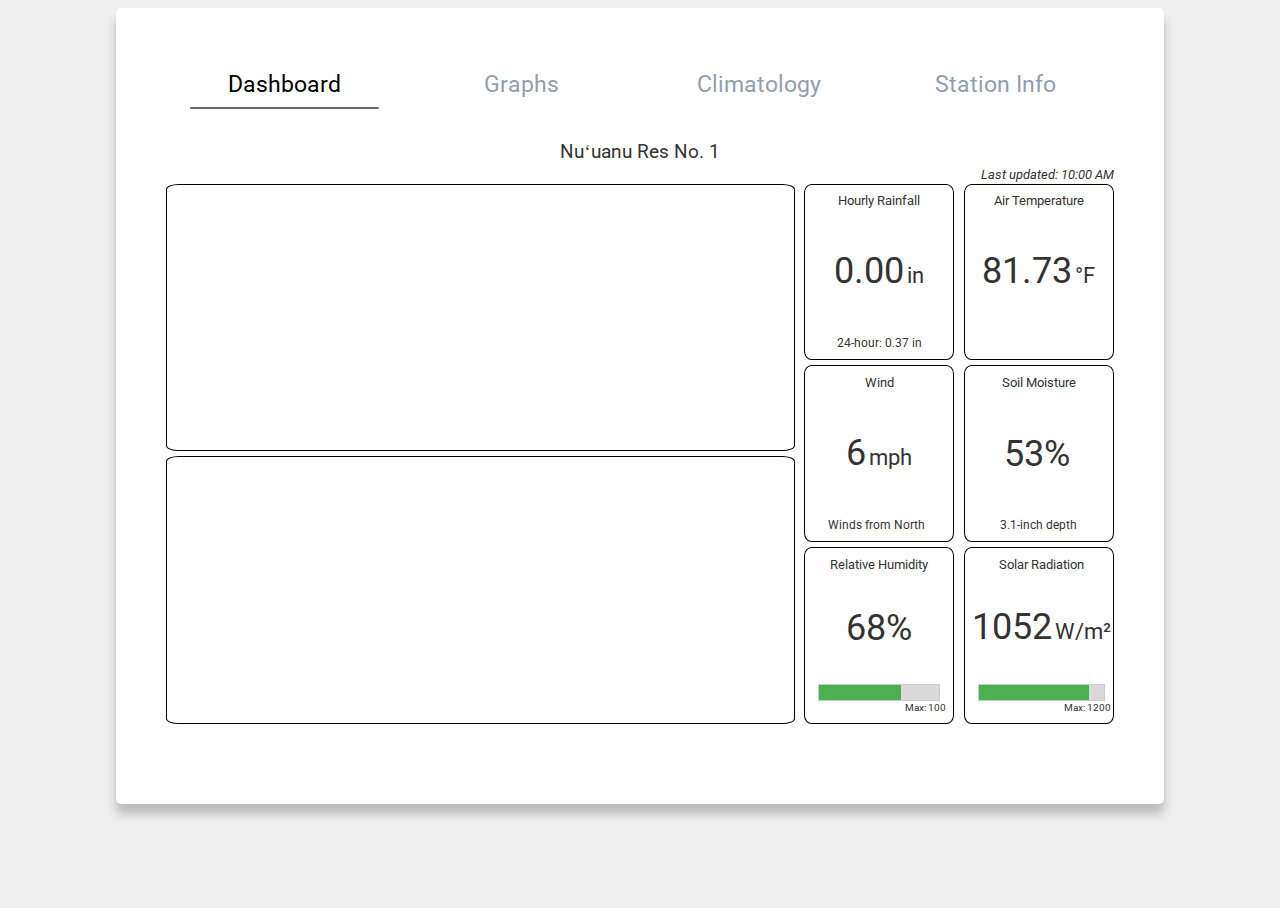
==== commit a0a71d2b: "Update 10.23" ====
--- a/station.html
+++ b/station.html
@@ -47,7 +47,7 @@
                 <div class="station-name">Nu&#699;uanu Res No. 1</div>
                 <p style="text-align: right;font-style: italic;"> Last updated: 10:00 AM</p>
                 <div class="parent" >
-                    <div class="div1">
+                    <div class="div1 grid-container">
                         <p class="dashboard-title">Hourly Rainfall</p>
                         <div class="value">
                             <p id="rain1h"></p>&nbsp;
@@ -58,13 +58,13 @@
                             <p id="rain24h"></p>&nbsp;
                             <p>in</p>
                         </div>
-                        <div class="center subvalue">
+                        <!-- <div class="center subvalue">
                             <p>7-day:</p>&nbsp;
                             <p id="rain7d"></p>&nbsp;
                             <p>in</p>
-                        </div>
-                    </div>
-                    <div class="div2">
+                        </div> -->
+                    </div>
+                    <div class="div2 grid-container">
                         <p class="dashboard-title">Air Temperature</p>
                         <div class="value">
                             <p id="airTemp"></p>&nbsp;
@@ -72,10 +72,9 @@
                         </div>
                         <div class="subvalue">
                             <p>&nbsp;&nbsp;</p>
-                            <p>&nbsp;&nbsp;</p>
-                        </div>
-                    </div>
-                    <div class="div3">
+                        </div>
+                    </div>
+                    <div class="div3 grid-container">
                         <p class="dashboard-title">Wind</p>
                         <div class="value">
                             <p id="wind"></p>&nbsp;
@@ -83,6 +82,7 @@
                         </div>
                         <div class="subvalue center">
                             <p id="windDir"></p>
+                            <p>&nbsp;&nbsp;</p>
                         </div>
                         <!-- <div class="value">
                             <p id="wind"></p>&nbsp;
@@ -92,7 +92,7 @@
                             <div id="windDir"></div>
                         </div> -->
                     </div>
-                    <div class="div4">
+                    <div class="div4 grid-container">
                         <p class="dashboard-title">Soil Moisture</p>
                         <div class="value">
                             <p id="sm"></p>&nbsp;
@@ -101,7 +101,7 @@
                             <p>3.1-inch depth</p>
                         </div>
                     </div>
-                    <div class="div5">
+                    <div class="div5 grid-container">
                         <p class="dashboard-title">Relative Humidity</p>
                         <div class="value">
                             <p id="humidity"></p>
@@ -111,7 +111,7 @@
                         </div>
                         <p class="progress-bar-max">Max: 100</p>
                     </div>
-                    <div class="div6">
+                    <div class="div6 grid-container">
                         <p class="dashboard-title">Solar Radiation</p>
                         <div class="value">
                             <p id="rad"></p>&nbsp;
--- a/dashboard.css
+++ b/dashboard.css
@@ -23,21 +23,20 @@
     display: flex;
     align-items: baseline;
     justify-content: center;
-    margin-top: 4%;
-    margin-bottom: 4%;
+    margin:auto
 }
 
 .value p:last-child {
     font-size: 1.7vw;
-    line-height: 1; /* Set line height to avoid extra space */
-    margin: 0;      /* Remove any default margin */
-    vertical-align: bottom; /* Align second p to the bottom */
+    /* line-height: 1; 
+    margin: 0; 
+    vertical-align: bottom;  */
 }
 
 .subvalue{
     display: flex;
     align-items: flex-end; 
-    font-size: 1em;
+    font-size: 0.9vw;
 }
 
 .center{
@@ -96,6 +95,7 @@
     border-radius: 5%;
     padding: 5%;
     display: grid;
+    grid-template-rows: auto 1fr auto; 
 }
 
 .div7,
@@ -121,7 +121,7 @@
 /* Container for the custom progress bar */
 .progress-container {
     width:90%;              /* Set width of the progress bar */
-    height: 20px;              /* Set height of the progress bar */
+    height: 15px;              /* Set height of the progress bar */
     background-color: #D9D9D9; /* Color of the empty part */
     position: relative;
     border: 1px solid #ccc;    /* Optional: Border around the bar */
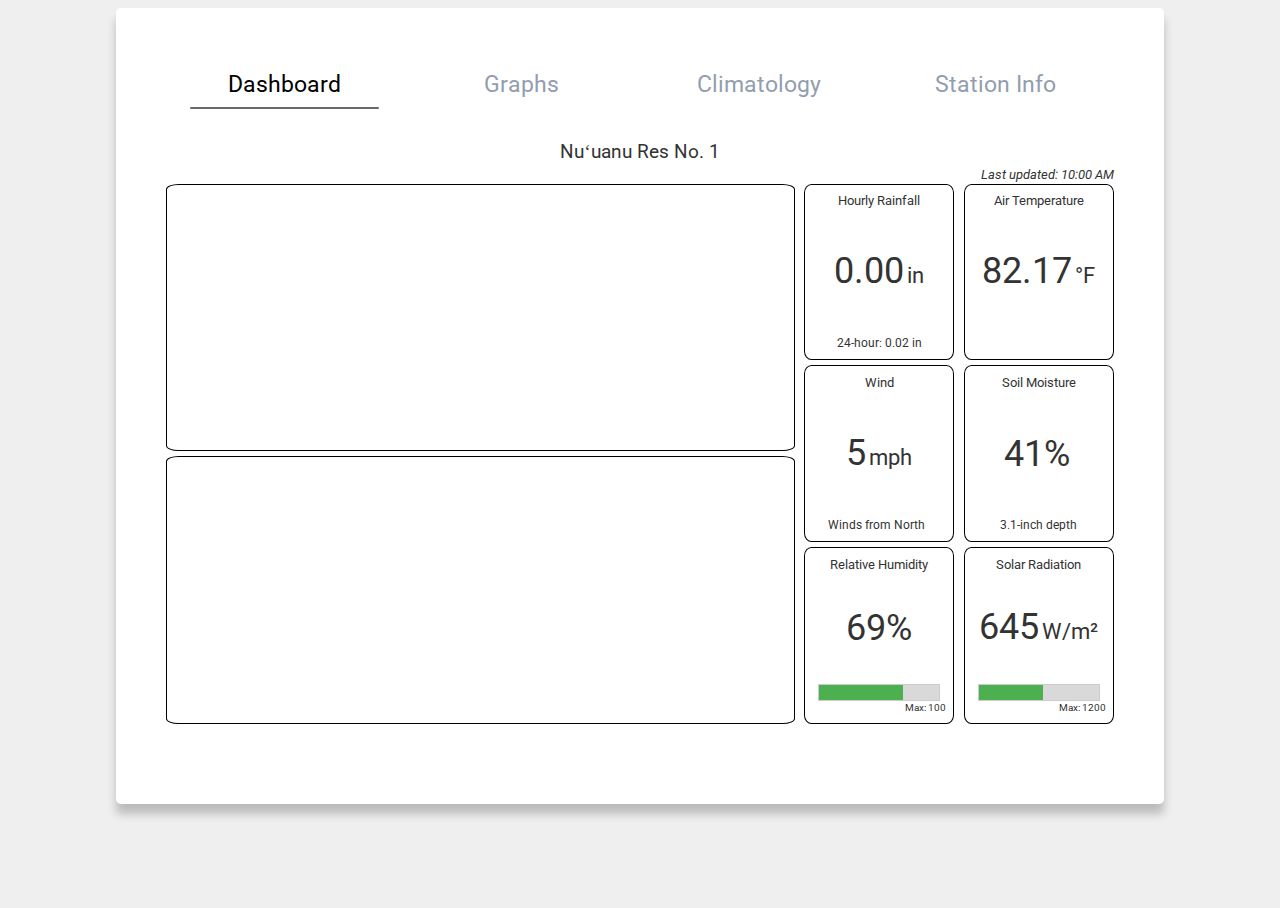
==== commit 2e90b09c: "Updated data" ====
--- a/station.html
+++ b/station.html
@@ -269,7 +269,7 @@
                             </div>
                             <div class="station-div3">
                                 <p>Start Observation Date</p>
-                                <p>January 1, 2024</p>
+                                <p>June 30, 2022</p>
                             </div>
                             <div class="station-div4">
                                 <p>Station Status</p>
